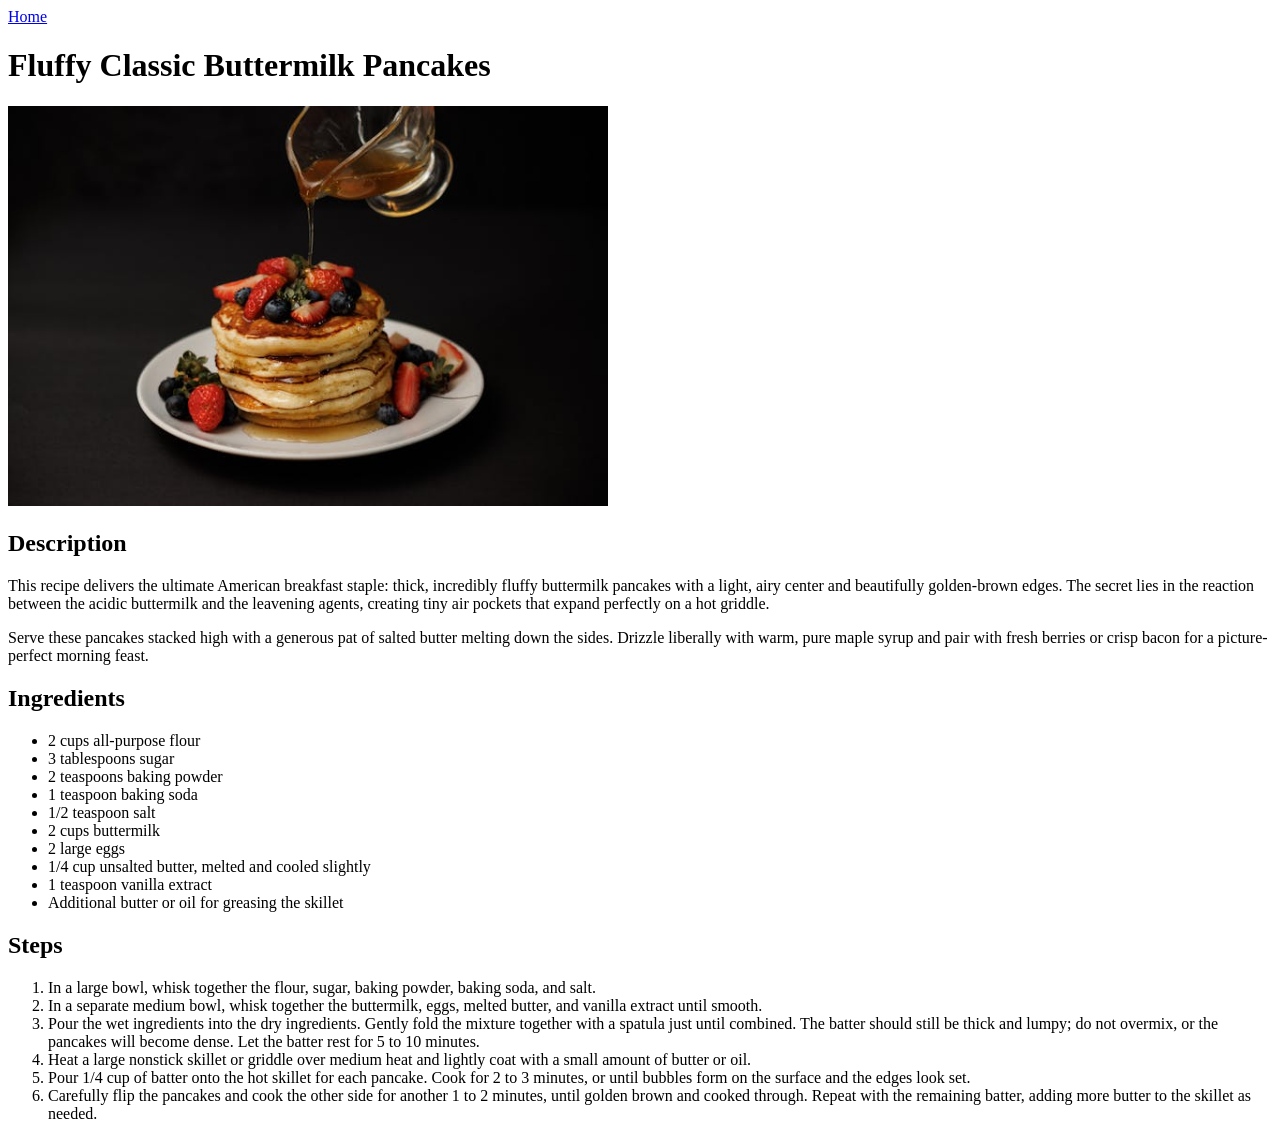
==== recipes/pancakes.html @ 476bb148 "Add initial Odin Recipes website Create the main homepage and add individual recipe pages for pancak" ====
<!doctype html>
<html lang="en">
  <head>
    <meta charset="UTF-8" />
    <meta name="viewport" content="width=device-width, initial-scale=1.0" />
    <title>Classic Buttermilk Pancakes - Odin Recipes</title>
  </head>
  <body>
    <a href="../index.html">Home</a>
    <h1>Fluffy Classic Buttermilk Pancakes</h1>
    <img
      src="../images/pancakes.jpg"
      alt="A stack of golden pancakes on a plate, drizzled with honey and topped with fresh raspberries and powdered sugar."
      width="600"
    />
    <h2>Description</h2>
    <p>
      This recipe delivers the ultimate American breakfast staple: thick,
      incredibly fluffy buttermilk pancakes with a light, airy center and
      beautifully golden-brown edges. The secret lies in the reaction between
      the acidic buttermilk and the leavening agents, creating tiny air pockets
      that expand perfectly on a hot griddle.
    </p>
    <p>
      Serve these pancakes stacked high with a generous pat of salted butter
      melting down the sides. Drizzle liberally with warm, pure maple syrup and
      pair with fresh berries or crisp bacon for a picture-perfect morning
      feast.
    </p>
    <h2>Ingredients</h2>
    <ul>
      <li>2 cups all-purpose flour</li>
      <li>3 tablespoons sugar</li>
      <li>2 teaspoons baking powder</li>
      <li>1 teaspoon baking soda</li>
      <li>1/2 teaspoon salt</li>
      <li>2 cups buttermilk</li>
      <li>2 large eggs</li>
      <li>1/4 cup unsalted butter, melted and cooled slightly</li>
      <li>1 teaspoon vanilla extract</li>
      <li>Additional butter or oil for greasing the skillet</li>
    </ul>
    <h2>Steps</h2>
    <ol>
      <li>
        In a large bowl, whisk together the flour, sugar, baking powder, baking
        soda, and salt.
      </li>
      <li>
        In a separate medium bowl, whisk together the buttermilk, eggs, melted
        butter, and vanilla extract until smooth.
      </li>
      <li>
        Pour the wet ingredients into the dry ingredients. Gently fold the
        mixture together with a spatula just until combined. The batter should
        still be thick and lumpy; do not overmix, or the pancakes will become
        dense. Let the batter rest for 5 to 10 minutes.
      </li>
      <li>
        Heat a large nonstick skillet or griddle over medium heat and lightly
        coat with a small amount of butter or oil.
      </li>
      <li>
        Pour 1/4 cup of batter onto the hot skillet for each pancake. Cook for 2
        to 3 minutes, or until bubbles form on the surface and the edges look
        set.
      </li>
      <li>
        Carefully flip the pancakes and cook the other side for another 1 to 2
        minutes, until golden brown and cooked through. Repeat with the
        remaining batter, adding more butter to the skillet as needed.
      </li>
    </ol>
  </body>
</html>
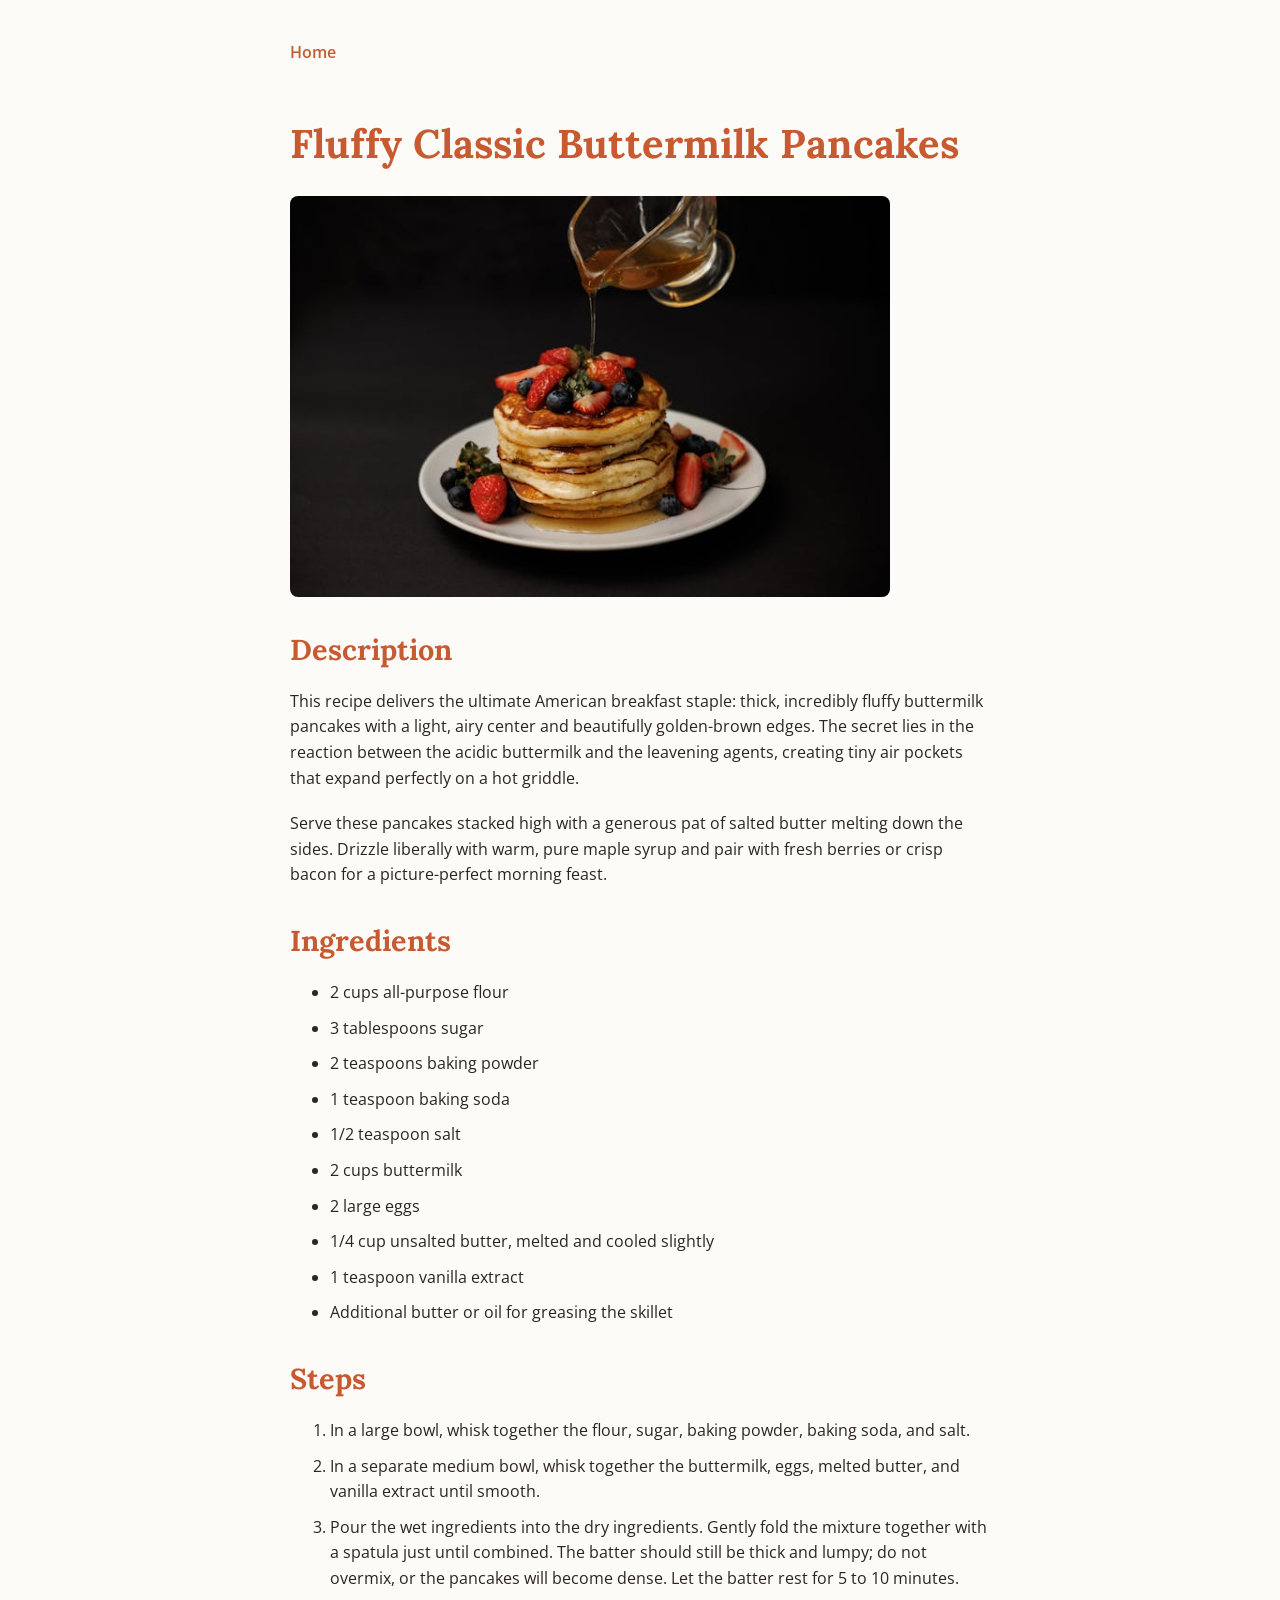
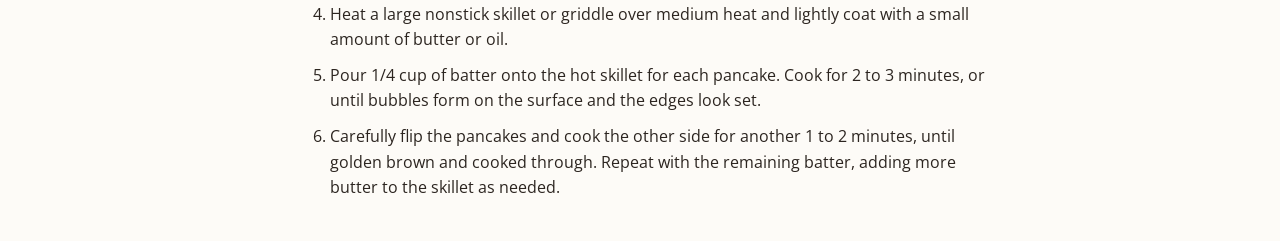
==== commit ee5b9905: "Add shared styles for recipe pages Create a shared stylesheet and apply it across the homepage and r" ====
--- a/recipes/pancakes.html
+++ b/recipes/pancakes.html
@@ -4,6 +4,13 @@
     <meta charset="UTF-8" />
     <meta name="viewport" content="width=device-width, initial-scale=1.0" />
     <title>Classic Buttermilk Pancakes - Odin Recipes</title>
+    <link rel="preconnect" href="https://fonts.googleapis.com" />
+    <link rel="preconnect" href="https://fonts.gstatic.com" crossorigin />
+    <link
+      href="https://fonts.googleapis.com/css2?family=Lora:ital,wght@0,400..700;1,400..700&family=Open+Sans:ital,wght@0,300..800;1,300..800&display=swap"
+      rel="stylesheet"
+    />
+    <link rel="stylesheet" href="../css/styles.css" />
   </head>
   <body>
     <a href="../index.html">Home</a>
--- a/css/styles.css
+++ b/css/styles.css
@@ -0,0 +1,82 @@
+body {
+  background-color: #fdfbf7;
+  color: #2c2520;
+  font-family: "Open Sans", sans-serif;
+  max-width: 700px;
+  margin: 40px auto;
+  padding: 0 20px;
+  line-height: 1.6;
+}
+
+h1 {
+  font-family: "Lora", serif;
+  color: #c85a32;
+  font-size: 2.5rem;
+  margin-bottom: 20px;
+}
+
+h2 {
+  font-family: "Lora", serif;
+  color: #c85a32;
+  font-size: 1.8rem;
+  margin-top: 30px;
+  margin-bottom: 15px;
+}
+
+p,
+ul,
+ol {
+  margin-bottom: 20px;
+}
+
+li {
+  margin-bottom: 10px;
+}
+
+img {
+  display: block;
+  margin: 20px 0;
+  border-radius: 8px;
+}
+
+.recipe-list {
+  list-style-type: none;
+  padding: 0;
+  margin-top: 30px;
+}
+
+.recipe-list li {
+  margin-bottom: 20px;
+}
+
+.recipe-list a {
+  display: inline-block;
+  background: transparent;
+  color: #c85a32;
+  border: 2px solid #c85a32;
+  padding: 12px 22px;
+  font-family: "Open Sans", sans-serif;
+  font-weight: 600;
+  text-decoration: none;
+  border-radius: 6px;
+  transition:
+    background-color 0.2s ease,
+    color 0.2s ease;
+}
+
+.recipe-list a:hover {
+  background-color: #c85a32;
+  color: #fdfbf7;
+}
+
+body > a {
+  display: inline-block;
+  margin-bottom: 20px;
+  color: #c85a32;
+  text-decoration: none;
+  font-weight: 600;
+}
+
+body > a:hover {
+  text-decoration: underline;
+}
